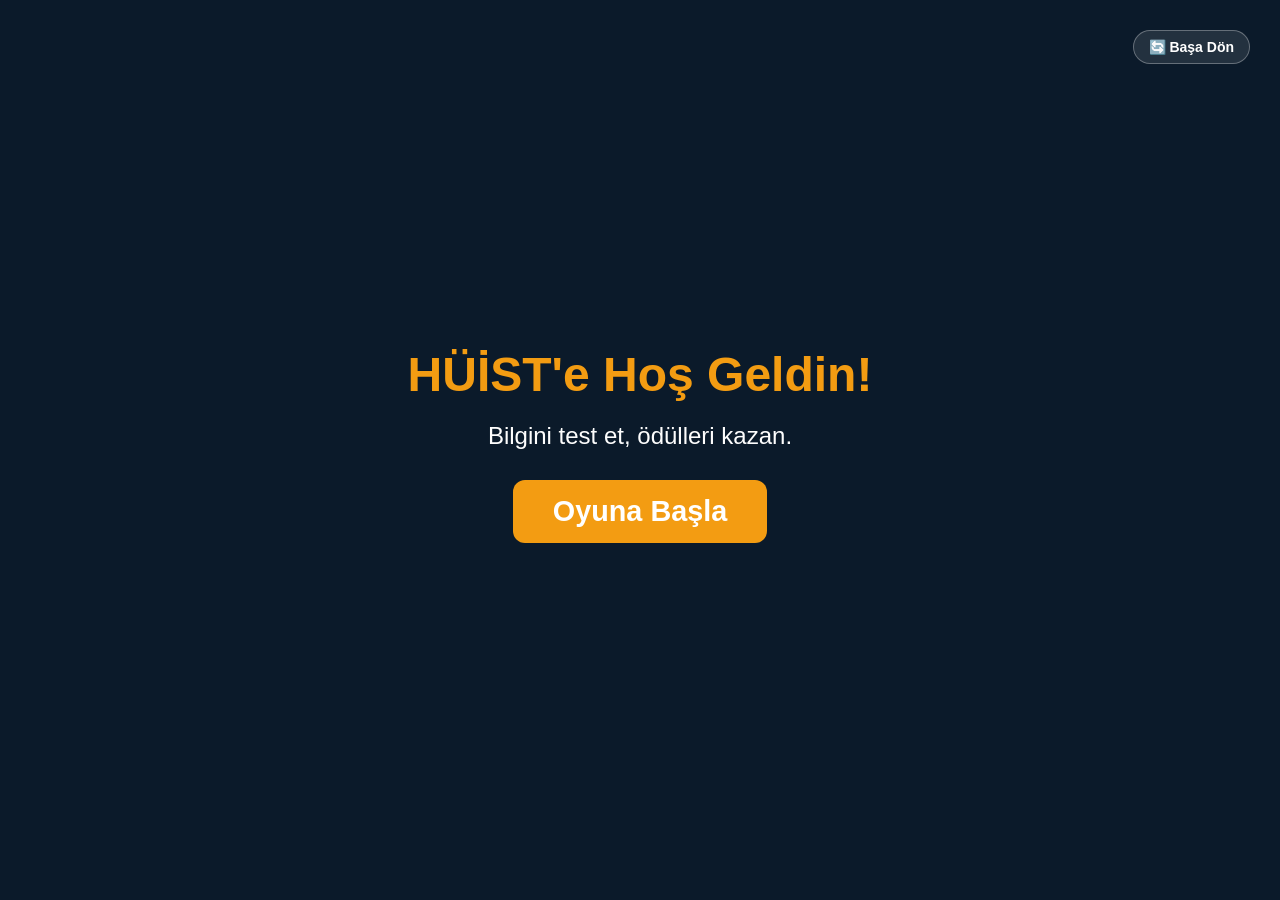
==== truth-or-lie/index.html @ a03d8de6 "Truth-or-lie oyunu AI mı degil mi oyununa da kolayca yönetilebilmesi ve dosyalarının karışmaması içi" ====
<!DOCTYPE html>
<html lang="tr">
<head>
    <meta charset="UTF-8">
    <meta name="viewport" content="width=device-width, initial-scale=1.0, maximum-scale=1.0, user-scalable=no">
    <title>HÜİST Stant Oyunları</title>
    <link rel="stylesheet" href="style.css">
</head>
<body>

    <!-- Moderatör Reset Butonu -->
    <button class="mod-reset-btn" id="btnReset" onclick="GameApp.resetToMenu()">🔄 Başa Dön</button>

    <!-- 1. Ana Menü Ekranı -->
    <div id="screen-menu" class="screen active">
        <h1>HÜİST'e Hoş Geldin!</h1>
        <p>Bilgini test et, ödülleri kazan.</p>
        <button class="btn-primary" onclick="GameApp.startGame()">Oyuna Başla</button>
    </div>

    <!-- 2. Oyun Ekranı (Truth or Lie) -->
    <div id="screen-game" class="screen">
        <div class="timer-text" id="timerText">Kalan Süre: 60s</div>
        <div class="timer-container">
            <div class="timer-bar" id="timerBar"></div>
        </div>
        
        <h2 id="questionText">Soru metni buraya gelecek...</h2>
        
        <div class="btn-container">
            <button class="btn-true" id="btnTrue" onclick="GameApp.handleAnswer(true)">Gerçek</button>
            <button class="btn-false" id="btnFalse" onclick="GameApp.handleAnswer(false)">Yalan</button>
        </div>

        <div class="feedback-box" id="feedbackBox">
            <!-- Fact / Açıklama buraya gelecek -->
        </div>
    </div>

    <!-- 3. Sonuç Ekranı -->
    <div id="screen-result" class="screen">
        <h1 id="resultTitle">Oyun Bitti!</h1>
        <p id="resultScore">5 üzerinden 3 doğru yaptın.</p>
        
        <div id="resultActionContainer" style="margin-top:20px;">
            <!-- Çark butonu veya yeniden oyna butonu buraya eklenecek -->
        </div>
    </div>

    <!-- 4. Çark Ekranı -->
    <div id="screen-wheel" class="screen">
        <h1>Ödülünü Belirle!</h1>
        <div id="wheelContainer">
            <canvas id="wheelCanvas" width="400" height="400"></canvas>
        </div>
        <button class="btn-primary" id="btnSpin" onclick="GameApp.spinWheel()">Çarkı Çevir</button>
        <div class="prize-result" id="prizeResult"></div>
        <button class="btn-primary" id="btnFinish" style="display:none; margin-top:20px;" onclick="GameApp.resetToMenu()">Tamamla</button>
    </div>

    <!-- Script Yüklemeleri (Sıra Önemli) -->
    <script src="data/questions.js"></script>
    <script src="components/wheel.js"></script>
    <script src="script.js"></script>
</body>
</html>
---- truth-or-lie/style.css ----
/* Genel Kiosk Ayarları */
:root {
  --primary-color: #0b1a2a; /* Hacettepe laciverti benzeri karanlık ton */
  --accent-color: #f39c12;
  --text-color: #fdfdfd;
  --btn-true: #27ae60;
  --btn-false: #c0392b;
}

* {
  box-sizing: border-box;
  margin: 0;
  padding: 0;
}

body {
  font-family: -apple-system, BlinkMacSystemFont, "Segoe UI", Roboto, Helvetica, Arial, sans-serif;
  background-color: var(--primary-color);
  color: var(--text-color);
  display: flex;
  justify-content: center;
  align-items: center;
  min-height: 100vh;
  overflow: hidden;
  /* Kiosk mod korumaları */
  user-select: none; /* Metin seçimi engellendi */
  -webkit-user-select: none;
  touch-action: manipulation; /* Çift tık zoom engellendi */
}

/* Ekran Geçişleri */
.screen {
  display: none;
  flex-direction: column;
  align-items: center;
  justify-content: center;
  width: 90%;
  max-width: 900px;
  text-align: center;
  animation: fadeIn 0.3s ease-in-out;
}

.screen.active {
  display: flex;
}

@keyframes fadeIn {
  from { opacity: 0; transform: translateY(10px); }
  to { opacity: 1; transform: translateY(0); }
}

/* Moderatör Butonu */
.mod-reset-btn {
  position: absolute;
  top: 20px;
  right: 20px;
  background: rgba(255, 255, 255, 0.1);
  border: 1px solid rgba(255,255,255,0.3);
  color: #fff;
  padding: 8px 15px;
  border-radius: 20px;
  cursor: pointer;
  font-size: 14px;
  z-index: 1000;
  transition: 0.2s;
}

.mod-reset-btn:hover {
  background: rgba(255, 255, 255, 0.3);
}

/* Tipografi & Bileşenler */
h1 {
  font-size: 3rem;
  margin-bottom: 20px;
  color: var(--accent-color);
}

h2 {
  font-size: 2.5rem;
  margin-bottom: 30px;
  line-height: 1.3;
}

p {
  font-size: 1.5rem;
  margin-bottom: 20px;
}

/* Butonlar */
button {
  font-family: inherit;
  font-size: 1.8rem;
  padding: 15px 40px;
  margin: 10px;
  border: none;
  border-radius: 12px;
  cursor: pointer;
  transition: transform 0.1s, opacity 0.2s;
  font-weight: bold;
}

button:active {
  transform: scale(0.95);
}

button:disabled {
  opacity: 0.6;
  cursor: not-allowed;
}

.btn-primary {
  background-color: var(--accent-color);
  color: #fff;
}

.btn-true {
  background-color: var(--btn-true);
  color: #fff;
  width: 200px;
}

.btn-false {
  background-color: var(--btn-false);
  color: #fff;
  width: 200px;
}

.btn-container {
  display: flex;
  gap: 20px;
  justify-content: center;
  margin-top: 30px;
}

/* Sayaç Çubuğu (Progress Bar) */
.timer-container {
  width: 100%;
  height: 20px;
  background-color: rgba(255,255,255,0.1);
  border-radius: 10px;
  margin-bottom: 30px;
  overflow: hidden;
  position: relative;
}

.timer-bar {
  height: 100%;
  width: 100%;
  background-color: var(--btn-true);
  transition: width 1s linear, background-color 0.3s;
}

.timer-bar.warning {
  background-color: var(--btn-false);
}

.timer-text {
  font-size: 1.2rem;
  margin-bottom: 5px;
  font-weight: bold;
}

/* Geri Bildirim (Fact) Alanı */
.feedback-box {
  margin-top: 30px;
  padding: 20px;
  border-radius: 10px;
  font-size: 1.4rem;
  min-height: 80px;
  opacity: 0;
  transition: opacity 0.3s;
  background: rgba(0,0,0,0.3);
}

.feedback-box.show {
  opacity: 1;
}

/* Çark Alanı */
#wheelContainer {
  margin: 20px 0;
}

canvas {
  max-width: 100%;
  border-radius: 50%;
  box-shadow: 0 0 20px rgba(0,0,0,0.5);
}

.prize-result {
  font-size: 2rem;
  color: var(--accent-color);
  margin-top: 20px;
  min-height: 40px;
}
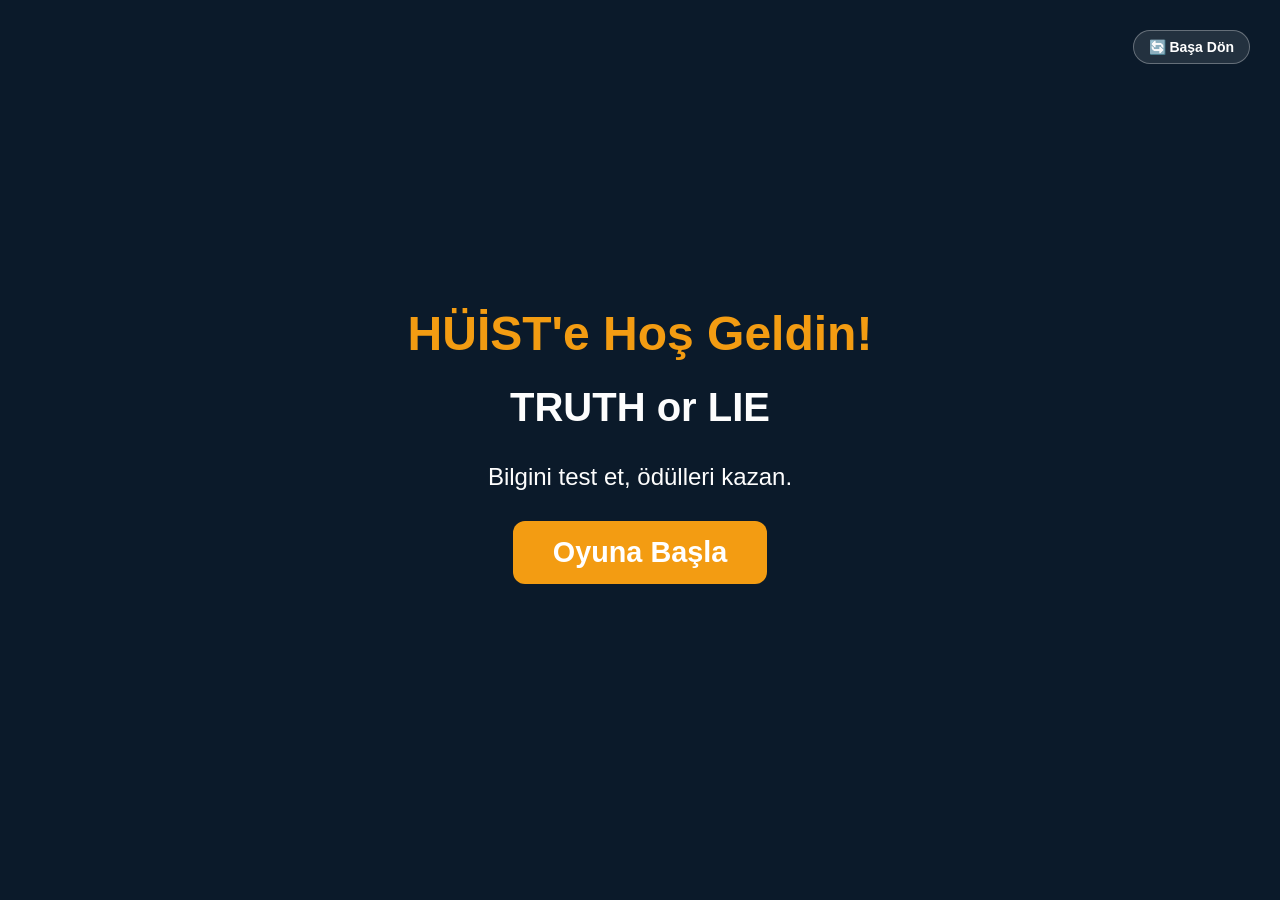
==== commit bcb58db5: "README.md dosyası teknik olmayan çok daha şık okunaklı ve projenin maacını içerdiği oyunları ve kull" ====
--- a/truth-or-lie/index.html
+++ b/truth-or-lie/index.html
@@ -14,6 +14,7 @@
     <!-- 1. Ana Menü Ekranı -->
     <div id="screen-menu" class="screen active">
         <h1>HÜİST'e Hoş Geldin!</h1>
+        <h2>TRUTH or LIE</h2>
         <p>Bilgini test et, ödülleri kazan.</p>
         <button class="btn-primary" onclick="GameApp.startGame()">Oyuna Başla</button>
     </div>
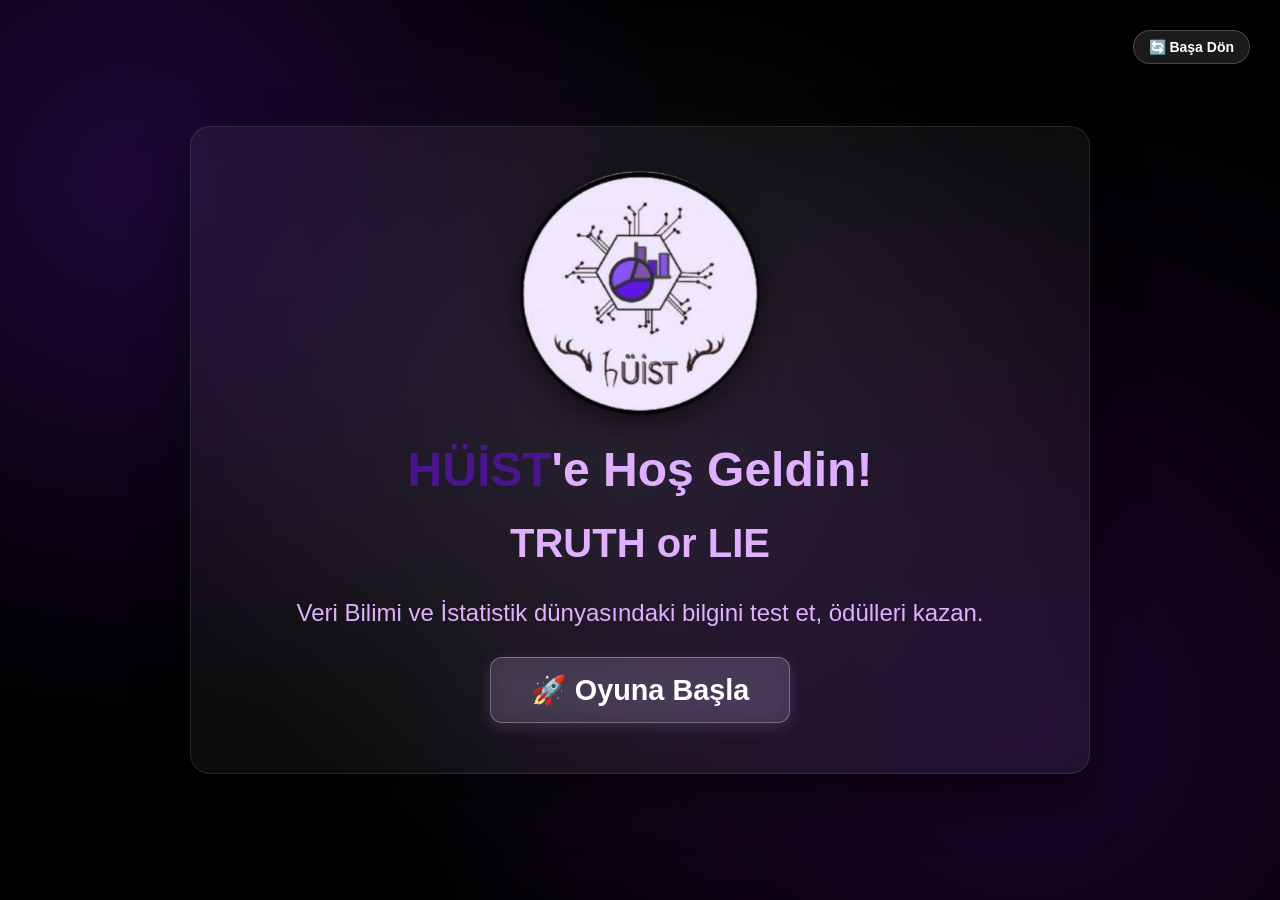
==== commit 1c8407f7: "Frontend de tasarım ve görünüş stillerine karar verildi ve son halini program aldı. Şuanda bu oyun b" ====
--- a/truth-or-lie/index.html
+++ b/truth-or-lie/index.html
@@ -7,16 +7,22 @@
     <link rel="stylesheet" href="style.css">
 </head>
 <body>
+    
+    <!-- Arka Plan Bubble Yapısı -->
+    <div class="bg-bubbles"></div>
+
+    <!-- Tam Ekran Yanıp Sönme Efekti Kaldırıldı -->
 
     <!-- Moderatör Reset Butonu -->
     <button class="mod-reset-btn" id="btnReset" onclick="GameApp.resetToMenu()">🔄 Başa Dön</button>
 
     <!-- 1. Ana Menü Ekranı -->
     <div id="screen-menu" class="screen active">
-        <h1>HÜİST'e Hoş Geldin!</h1>
-        <h2>TRUTH or LIE</h2>
-        <p>Bilgini test et, ödülleri kazan.</p>
-        <button class="btn-primary" onclick="GameApp.startGame()">Oyuna Başla</button>
+        <img src="assets/img/huist-logo.png" alt="HÜİST Logo" class="main-logo">
+        <h1><span style="color: #4a148c;">HÜİST</span><span style="color: #E0B0FF;">'e Hoş Geldin!</span></h1>
+        <h2 style="color: #E0B0FF;">TRUTH or LIE</h2>
+        <p style="color: #E0B0FF;">Veri Bilimi ve İstatistik dünyasındaki bilgini test et, ödülleri kazan.</p>
+        <button class="btn-primary" onclick="GameApp.startGame()">🚀 Oyuna Başla</button>
     </div>
 
     <!-- 2. Oyun Ekranı (Truth or Lie) -->
@@ -29,12 +35,13 @@
         <h2 id="questionText">Soru metni buraya gelecek...</h2>
         
         <div class="btn-container">
-            <button class="btn-true" id="btnTrue" onclick="GameApp.handleAnswer(true)">Gerçek</button>
-            <button class="btn-false" id="btnFalse" onclick="GameApp.handleAnswer(false)">Yalan</button>
+            <button class="btn-true" id="btnTrue" onclick="GameApp.handleAnswer(true)">✔️ Gerçek</button>
+            <button class="btn-false" id="btnFalse" onclick="GameApp.handleAnswer(false)">❌ Yalan</button>
         </div>
 
         <div class="feedback-box" id="feedbackBox">
-            <!-- Fact / Açıklama buraya gelecek -->
+            <div id="feedbackContent" style="flex: 1; text-align: left;"></div>
+            <button class="btn-primary" id="btnNextQuestion" style="display:none; font-size: 1.2rem; padding: 15px 25px; margin-left: 20px;" onclick="GameApp.nextQuestion()">Sıradaki Soru ➡️</button>
         </div>
     </div>
 
@@ -52,16 +59,17 @@
     <div id="screen-wheel" class="screen">
         <h1>Ödülünü Belirle!</h1>
         <div id="wheelContainer">
-            <canvas id="wheelCanvas" width="400" height="400"></canvas>
+            <canvas id="wheelCanvas" width="500" height="500"></canvas>
         </div>
-        <button class="btn-primary" id="btnSpin" onclick="GameApp.spinWheel()">Çarkı Çevir</button>
+        <button class="btn-primary" id="btnSpin" onclick="GameApp.spinWheel()">🎡 Çarkı Çevir</button>
         <div class="prize-result" id="prizeResult"></div>
-        <button class="btn-primary" id="btnFinish" style="display:none; margin-top:20px;" onclick="GameApp.resetToMenu()">Tamamla</button>
+        <button class="btn-primary" id="btnFinish" style="display:none; margin-top:10px;" onclick="GameApp.resetToMenu()">🏠 Ana Menü</button>
     </div>
 
     <!-- Script Yüklemeleri (Sıra Önemli) -->
     <script src="data/questions.js"></script>
     <script src="components/wheel.js"></script>
+    <script src="components/confetti.js"></script>
     <script src="script.js"></script>
 </body>
 </html>
--- a/truth-or-lie/style.css
+++ b/truth-or-lie/style.css
@@ -1,10 +1,13 @@
-/* Genel Kiosk Ayarları */
+/* Genel Kiosk Ayarları & Arka Plan */
 :root {
-  --primary-color: #0b1a2a; /* Hacettepe laciverti benzeri karanlık ton */
-  --accent-color: #f39c12;
-  --text-color: #fdfdfd;
-  --btn-true: #27ae60;
-  --btn-false: #c0392b;
+  --primary-bg: #000000; 
+  --hacettepe-mor: #4a148c;
+  --koyu-mor: #2a0845;
+  --eflatun: #b39ddb;
+  --text-color: #ffffff;
+  --glass-bg: rgba(255, 255, 255, 0.05);
+  --glass-border: rgba(255, 255, 255, 0.1);
+  --btn-glass: rgba(255, 255, 255, 0.1);
 }
 
 * {
@@ -15,20 +18,51 @@
 
 body {
   font-family: -apple-system, BlinkMacSystemFont, "Segoe UI", Roboto, Helvetica, Arial, sans-serif;
-  background-color: var(--primary-color);
+  background-color: var(--primary-bg);
   color: var(--text-color);
   display: flex;
   justify-content: center;
   align-items: center;
   min-height: 100vh;
   overflow: hidden;
+  position: relative;
+  
   /* Kiosk mod korumaları */
-  user-select: none; /* Metin seçimi engellendi */
+  user-select: none;
   -webkit-user-select: none;
-  touch-action: manipulation; /* Çift tık zoom engellendi */
-}
-
-/* Ekran Geçişleri */
+  touch-action: manipulation;
+}
+
+/* Siyah ve Morlu Hareketli Bubble Yapısı (Yumuşak Gradient) */
+.bg-bubbles {
+  position: fixed;
+  top: 0; left: 0; width: 100vw; height: 100vh;
+  z-index: -1;
+  background: radial-gradient(circle at 10% 20%, rgba(74, 20, 140, 0.4) 0%, transparent 40%),
+              radial-gradient(circle at 80% 80%, rgba(42, 8, 69, 0.6) 0%, transparent 50%),
+              radial-gradient(circle at 50% 50%, rgba(179, 157, 219, 0.15) 0%, transparent 60%),
+              #000000;
+  animation: bgPulse 20s infinite alternate ease-in-out;
+}
+
+@keyframes bgPulse {
+  0% { background-position: 0% 0%; }
+  100% { background-position: 100% 100%; }
+}
+
+/* Kutuya (Screen) Uygulanan Flash Efektleri */
+.screen.flash-success {
+  background: rgba(46, 204, 113, 0.15);
+  border-color: rgba(46, 204, 113, 0.5);
+  box-shadow: 0 0 50px rgba(46, 204, 113, 0.4);
+}
+.screen.flash-error {
+  background: rgba(231, 76, 60, 0.15);
+  border-color: rgba(231, 76, 60, 0.5);
+  box-shadow: 0 0 50px rgba(231, 76, 60, 0.4);
+}
+
+/* Ekran Geçişleri ve Glassmorphism */
 .screen {
   display: none;
   flex-direction: column;
@@ -37,6 +71,17 @@
   width: 90%;
   max-width: 900px;
   text-align: center;
+  
+  background: var(--glass-bg);
+  backdrop-filter: blur(25px);
+  -webkit-backdrop-filter: blur(25px);
+  border: 1px solid var(--glass-border);
+  border-radius: 20px;
+  padding: 40px;
+  box-shadow: 0 25px 50px rgba(0,0,0,0.5);
+  z-index: 100;
+  
+  transition: background 0.4s ease, border-color 0.4s ease, box-shadow 0.4s ease;
   animation: fadeIn 0.3s ease-in-out;
 }
 
@@ -55,7 +100,7 @@
   top: 20px;
   right: 20px;
   background: rgba(255, 255, 255, 0.1);
-  border: 1px solid rgba(255,255,255,0.3);
+  border: 1px solid rgba(255,255,255,0.2);
   color: #fff;
   padding: 8px 15px;
   border-radius: 20px;
@@ -63,41 +108,55 @@
   font-size: 14px;
   z-index: 1000;
   transition: 0.2s;
+  backdrop-filter: blur(10px);
 }
 
 .mod-reset-btn:hover {
-  background: rgba(255, 255, 255, 0.3);
-}
-
-/* Tipografi & Bileşenler */
+  background: rgba(255, 255, 255, 0.2);
+}
+
+/* Ana Menü Logo */
+.main-logo {
+  max-width: 250px;
+  height: auto;
+  margin-bottom: 25px;
+  filter: drop-shadow(0 10px 15px rgba(0,0,0,0.5)); /* PNG için şeffaflığı destekleyen gölge */
+}
+
+/* Tipografi - Eski Haline Döndü, Sadece Beyaz */
 h1 {
   font-size: 3rem;
   margin-bottom: 20px;
-  color: var(--accent-color);
+  color: #ffffff;
 }
 
 h2 {
   font-size: 2.5rem;
   margin-bottom: 30px;
   line-height: 1.3;
+  color: #ffffff;
 }
 
 p {
   font-size: 1.5rem;
   margin-bottom: 20px;
-}
-
-/* Butonlar */
+  color: #ffffff;
+}
+
+/* Glass Efektli Butonlar */
 button {
   font-family: inherit;
   font-size: 1.8rem;
   padding: 15px 40px;
   margin: 10px;
-  border: none;
+  border: 1px solid rgba(255,255,255,0.3);
   border-radius: 12px;
   cursor: pointer;
-  transition: transform 0.1s, opacity 0.2s;
   font-weight: bold;
+  transition: all 0.2s;
+  color: #ffffff;
+  backdrop-filter: blur(10px);
+  -webkit-backdrop-filter: blur(10px);
 }
 
 button:active {
@@ -105,25 +164,42 @@
 }
 
 button:disabled {
-  opacity: 0.6;
+  opacity: 0.5;
   cursor: not-allowed;
-}
-
+  transform: none;
+}
+
+/* Ana Buton */
 .btn-primary {
-  background-color: var(--accent-color);
-  color: #fff;
-}
-
+  background: rgba(179, 157, 219, 0.2); /* Eflatun saydam */
+  box-shadow: 0 4px 15px rgba(179, 157, 219, 0.2);
+}
+.btn-primary:hover {
+  background: rgba(179, 157, 219, 0.4);
+  box-shadow: 0 4px 20px rgba(179, 157, 219, 0.4);
+}
+
+/* Gerçek / Yalan Butonları - Glassmorphism UX */
 .btn-true {
-  background-color: var(--btn-true);
-  color: #fff;
-  width: 200px;
+  background: rgba(46, 204, 113, 0.2);
+  border: 1px solid rgba(46, 204, 113, 0.5);
+  box-shadow: 0 4px 15px rgba(46, 204, 113, 0.1);
+  width: 250px;
+}
+.btn-true:hover {
+  background: rgba(46, 204, 113, 0.4);
+  box-shadow: 0 4px 20px rgba(46, 204, 113, 0.3);
 }
 
 .btn-false {
-  background-color: var(--btn-false);
-  color: #fff;
-  width: 200px;
+  background: rgba(231, 76, 60, 0.2);
+  border: 1px solid rgba(231, 76, 60, 0.5);
+  box-shadow: 0 4px 15px rgba(231, 76, 60, 0.1);
+  width: 250px;
+}
+.btn-false:hover {
+  background: rgba(231, 76, 60, 0.4);
+  box-shadow: 0 4px 20px rgba(231, 76, 60, 0.3);
 }
 
 .btn-container {
@@ -133,7 +209,7 @@
   margin-top: 30px;
 }
 
-/* Sayaç Çubuğu (Progress Bar) */
+/* Süre Sayacı */
 .timer-container {
   width: 100%;
   height: 20px;
@@ -147,21 +223,28 @@
 .timer-bar {
   height: 100%;
   width: 100%;
-  background-color: var(--btn-true);
-  transition: width 1s linear, background-color 0.3s;
-}
-
-.timer-bar.warning {
-  background-color: var(--btn-false);
+  background: linear-gradient(90deg, #e74c3c 0%, #f1c40f 50%, #2ecc71 100%);
+  transition: width 1s linear;
+  border-radius: 10px;
+}
+
+.danger-pulse {
+  animation: pulseWarning 1s infinite alternate;
+}
+
+@keyframes pulseWarning {
+  from { opacity: 1; filter: brightness(1); }
+  to { opacity: 0.6; filter: brightness(1.5); }
 }
 
 .timer-text {
   font-size: 1.2rem;
   margin-bottom: 5px;
   font-weight: bold;
-}
-
-/* Geri Bildirim (Fact) Alanı */
+  color: #ffffff;
+}
+
+/* Geri Bildirim Kutusu */
 .feedback-box {
   margin-top: 30px;
   padding: 20px;
@@ -170,7 +253,13 @@
   min-height: 80px;
   opacity: 0;
   transition: opacity 0.3s;
-  background: rgba(0,0,0,0.3);
+  background: rgba(255, 255, 255, 0.05);
+  border: 1px solid rgba(255, 255, 255, 0.1);
+  display: flex;
+  align-items: center;
+  justify-content: space-between;
+  gap: 20px;
+  backdrop-filter: blur(10px);
 }
 
 .feedback-box.show {
@@ -180,9 +269,11 @@
 /* Çark Alanı */
 #wheelContainer {
   margin: 20px 0;
-}
-
-canvas {
+  position: relative;
+  display: inline-block;
+}
+
+#wheelCanvas {
   max-width: 100%;
   border-radius: 50%;
   box-shadow: 0 0 20px rgba(0,0,0,0.5);
@@ -190,7 +281,7 @@
 
 .prize-result {
   font-size: 2rem;
-  color: var(--accent-color);
+  color: #ffffff;
   margin-top: 20px;
   min-height: 40px;
 }
